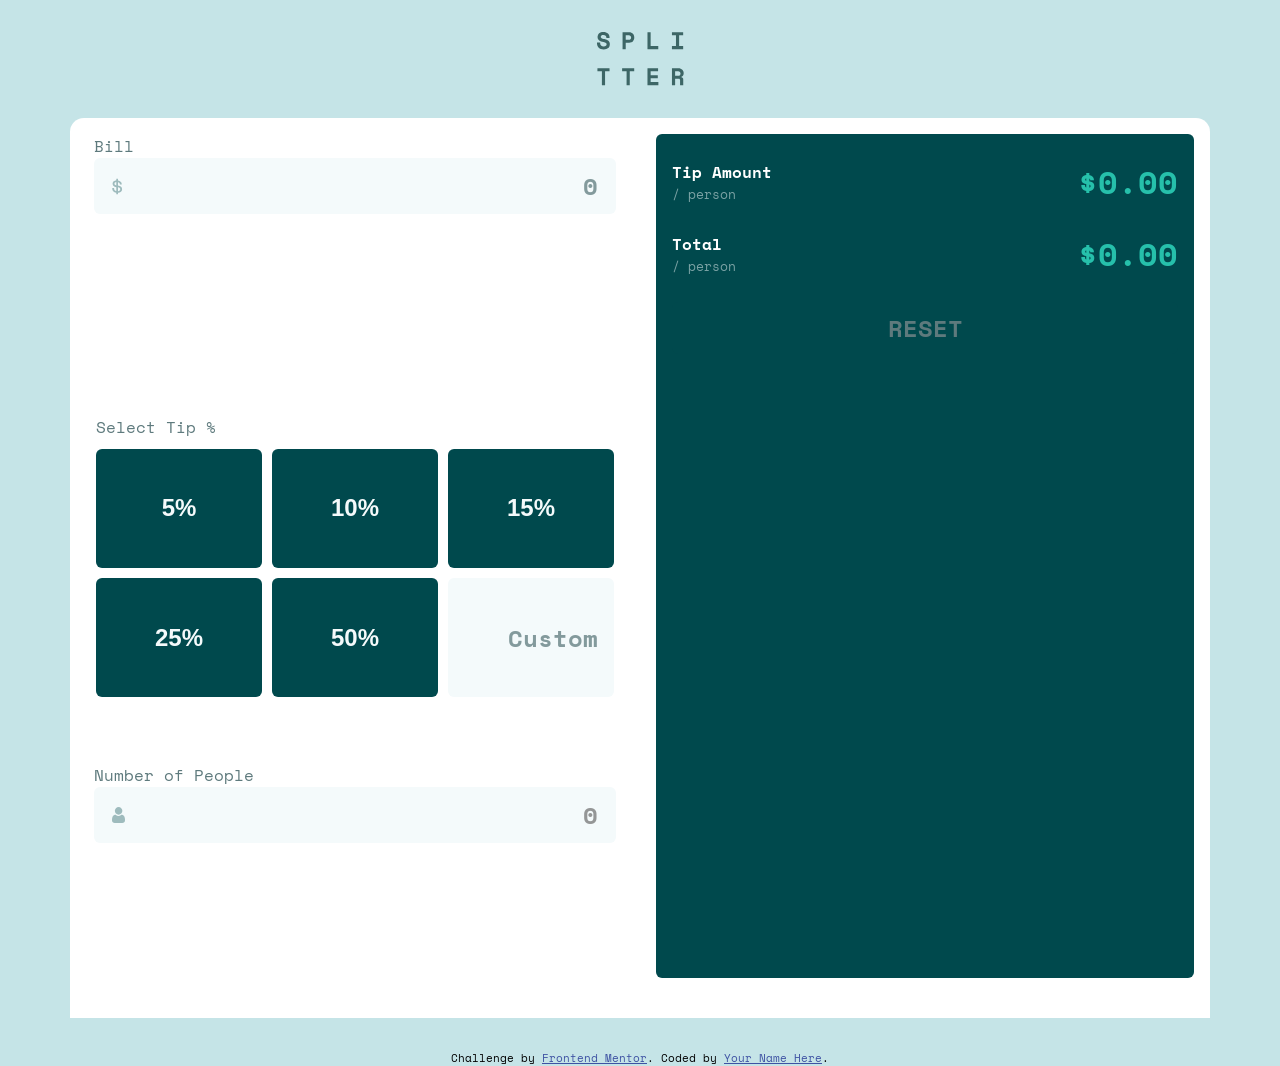
==== index.html @ 2747a73f "first commit" ====
<!DOCTYPE html>
<html lang="en">
  <head>
    <meta charset="UTF-8" />
    <meta name="viewport" content="width=device-width, initial-scale=1.0" />
    <!-- displays site properly based on user's device -->

    <link
      rel="icon"
      type="image/png"
      sizes="32x32"
      href="./images/favicon-32x32.png"
    />
    <link rel="stylesheet" href="style.css" />
    <script src="script.js" defer></script>

    <title>Frontend Mentor | Tip calculator app</title>

    <!-- Feel free to remove these styles or customise in your own stylesheet 👍 -->
    <style>
      .attribution {
        font-size: 11px;
        text-align: center;
        margin-block-start: 2rem;
      }
      .attribution a {
        color: hsl(228, 45%, 44%);
      }
    </style>
  </head>
  <body>
    <header class="flex-col">
      <!-- <h1 class="title">spli tter</h1> -->
      <img class="logo" src="./images/logo.svg" alt="Splitter logo" />
    </header>
    <main>
      <div class="container flex-col">
        <section class="bill-total-wrapper flex-col">
          <label class="bill-total-title" for="bill-total">Bill</label>
          <div class="flex-row bg-light-grey bill-total-input-wrapper">
            <img class="input-decoration" src="./images/icon-dollar.svg" />
            <input
              class="bill-total-input"
              type="text"
              id="bill-total"
              placeholder="0"
            />
          </div>
        </section>

        <section class="tip-amount-wrapper">
          <label class="tip-amount-title">Select Tip %</label>
          <button class="tip-amount" data-tip=".05">5%</button>
          <button class="tip-amount" data-tip=".10">10%</button>
          <button class="tip-amount" data-tip=".15">15%</button>
          <button class="tip-amount" data-tip=".25">25%</button>
          <button class="tip-amount" data-tip=".50">50%</button>
          <input
            class="tip-amount-custom"
            type="text"
            id="customTip"
            placeholder="Custom"
          />
        </section>

        <section class="number-of-people-wrapper flex-col">
          <div class="wrapper flex-row">
            <label class="number-of-people-title" for="number-of-people"
              >Number of People</label
            >
            <span class="error-message">Can't be zero</span>
          </div>
          <div class="flex-row bg-light-grey number-of-people-input-wrapper">
            <img class="input-decoration" src="./images/icon-person.svg" />
            <input
              class="number-of-people-input"
              type="text"
              id="number-of-people"
              placeholder="0"
            />
          </div>
        </section>

        <section class="display-wrapper flex-col">
          <div class="display-inner-wrapper flex-row">
            <div class="label-wrapper flex-col">
              <p class="label-title">Tip Amount</p>
              <p class="per-person">/ person</p>
            </div>
            <div class="total">$0.00</div>
          </div>

          <div class="display-inner-wrapper flex-row">
            <div class="label-wrapper flex-col">
              <p class="label-title">Total</p>
              <p class="per-person">/ person</p>
            </div>
            <div class="total">$0.00</div>
          </div>
          <button class="reset-btn">Reset</button>
        </section>
      </div>
    </main>

    <div class="attribution">
      Challenge by
      <a href="https://www.frontendmentor.io?ref=challenge" target="_blank"
        >Frontend Mentor</a
      >. Coded by <a href="#">Your Name Here</a>.
    </div>
  </body>
</html>
---- style.css ----
@import url('https://fonts.googleapis.com/css2?family=Space+Mono:ital,wght@0,400;0,700;1,400;1,700&display=swap');

:root {
  /* Primary */
  --green-400: hsl(172, 67%, 45%);
  /* Neutral */
  --green-900: hsl(183, 100%, 15%);
  --grey-500: hsl(186, 14%, 43%);
  --grey-400: hsl(184, 14%, 56%);
  --grey-200: hsl(185, 41%, 84%);
  --grey-50: hsl(189, 47%, 97%);
  --white: hsl(0, 100%, 100%);
  /* typograph */
  --ff-mono: 'Space Mono', mono;
  --fs-input: 1.5rem;
  /* border-radius */
  --sm-rounded: 0.375rem;
  --md-rounded: 0.875rem;
}

*,
*::before,
*::after {
  margin: 0;
  padding: 0;
  box-sizing: border-box;
}

body {
  font-family: var(--ff-mono);
  background-color: var(--grey-200);
}

main {
  display: flex;
  flex-direction: column;
}

section {
  margin-block-end: 1.5rem;
}

.flex-col {
  display: flex;
  flex-direction: column;
}

.flex-row {
  display: flex;
  flex-direction: row;
}

.bg-light-grey {
  background-color: var(--grey-50);
}

.logo {
  width: 100%;
  max-width: 100px;
  margin: 2rem auto;
}

.title {
  color: var(--green-900);
  font-size: 1.5rem;
  letter-spacing: 4px;
  text-transform: uppercase;
  text-align: center;
  width: 100px;
  margin-top: 3.5rem;
  margin-inline: auto;
  padding-block-end: 1.5rem;
}

.container {
  background-color: var(--white);
  min-height: 100vh;
  padding: 1rem;
  border-top-left-radius: var(--md-rounded);
  border-top-right-radius: var(--md-rounded);
  overflow: hidden;
}

.bill-total-wrapper,
.number-of-people-wrapper {
  padding-inline: 0.5rem;
  /* border: 1px solid red; */
}

.bill-total-title,
.tip-amount-title,
.number-of-people-title {
  color: var(--grey-500);
  font-weight: 400;
}

.bill-total-input-wrapper,
.number-of-people-input-wrapper {
  padding: 0.625rem;
  justify-content: space-between;
  align-items: center;
  border-radius: var(--sm-rounded);
}

.bill-total-input-wrapper *,
.number-of-people-input-wrapper * {
  cursor: pointer;
}

.number-of-people-wrapper .wrapper {
  justify-content: space-between;
}

.error-message {
  display: none;
  color: red;
}

.show {
  display: inline-block;
}

.input-decoration {
  margin-inline-start: 0.5rem;
}

.bill-total-input,
.number-of-people-input {
  outline: none;
  border: none;
  background-color: transparent;
  text-align: right;
  font-size: 1.5rem;
  font-family: var(--ff-mono);
  font-weight: bold;
  color: var(--green-900);
  margin-inline: 0.5rem;
  width: 100%;
}

.bill-total-input::placeholder,
.tip-amount-custom::placeholder,
.number-of-people-input {
  color: var(--grey-500);
  opacity: 0.75;
}

.tip-amount-wrapper {
  display: grid;
  grid-template-columns: 1fr 1fr;
  grid-template-rows: auto 1fr 1fr;
  gap: 0.625rem;
  flex-wrap: wrap;
  padding: 0.625rem;
}

.tip-amount-title {
  grid-column: 1 / -1;
}

.tip-amount,
.tip-amount-custom {
  padding: 0.5rem 1rem;
  border: none;
  font-size: 1.5rem;
  font-weight: 700;
  width: 100%;
  border-radius: var(--sm-rounded);
}

.tip-amount {
  background-color: var(--green-900);
  color: var(--grey-50);
}

.tip-amount:hover,
.tip-amount:focus {
  cursor: pointer;
  background-color: var(--green-400);
  color: var(--green-900);
}

.tip-amount-custom {
  background-color: var(--grey-50);
  text-align: right;
  font-family: var(--ff-mono);
  border: none;
  outline: none;
}

.tip-amount-custom:hover {
  cursor: pointer;
}

.display-wrapper {
  background-color: var(--green-900);
  border-radius: var(--sm-rounded);
  padding: 1.5rem 1rem 1rem;
  gap: 1.5rem;
}

.display-inner-wrapper {
  justify-content: space-between;
  align-items: center;
}

.label-title {
  color: var(--white);
  font-weight: 700;
}

.per-person {
  color: var(--grey-50);
  font-size: 0.825rem;
  opacity: 50%;
}

.total {
  font-size: 2rem;
  font-weight: bold;
  color: var(--green-400);
}

.reset-btn {
  font-family: var(--ff-mono);
  text-transform: uppercase;
  font-size: 1.5rem;
  font-weight: 700;
  color: var(--grey-500);
  background-color: var(--green-900);
  padding-block: 0.5rem;
  border-radius: var(--sm-rounded);
  border: none;
  outline: none;
}

.completed {
  background-color: var(--green-400);
}

.reset-btn:hover {
  cursor: pointer;
}

.error-border {
  border: 1px solid red;
}

@media (min-width: 850px) {
  .container {
    display: grid;
    grid-template-columns: 1fr 1fr;
    grid-template-rows: repeat(3, auto);
    max-width: 1140px;
    gap: 2rem;
  }

  .display-wrapper {
    grid-column: 2/-1;
    grid-row: 1/-1;
  }

  .tip-amount-wrapper {
    grid-template-columns: repeat(3, 1fr);
  }

  .tip-amount,
.tip-amount-custom {
  font-size: clamp(1.125rem, calc(.875rem + 1vw), 1.5rem);
  /* padding-inline: clamp(.5rem, calc(.875rem + 1vw), 1rem); */
}

  body {
    display: flex;
    flex-direction: column;
    justify-content: center;
    align-items: center;
    min-height: 100vh;
  }
}
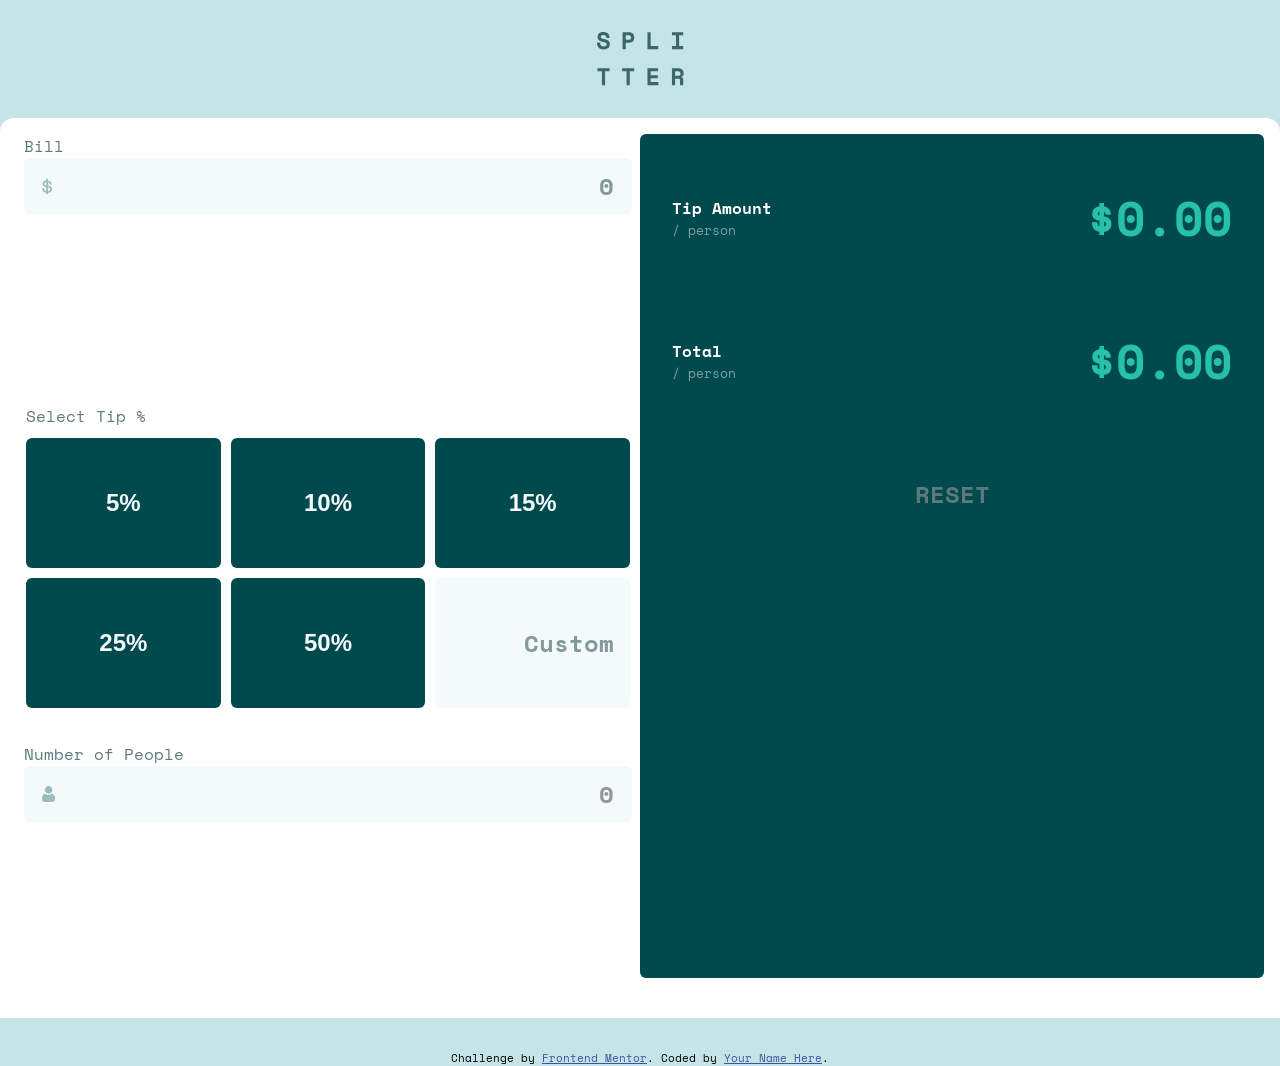
==== commit a2570433: "js functional" ====
--- a/index.html
+++ b/index.html
@@ -82,20 +82,20 @@
         </section>
 
         <section class="display-wrapper flex-col">
-          <div class="display-inner-wrapper flex-row">
+          <div class="display-inner-wrapper flex-row" id="tip-wrapper">
             <div class="label-wrapper flex-col">
               <p class="label-title">Tip Amount</p>
               <p class="per-person">/ person</p>
             </div>
-            <div class="total">$0.00</div>
+            <div class="total" id="tipPerPerson">$0.00</div>
           </div>
 
-          <div class="display-inner-wrapper flex-row">
+          <div class="display-inner-wrapper flex-row" id="total-wrapper">
             <div class="label-wrapper flex-col">
               <p class="label-title">Total</p>
               <p class="per-person">/ person</p>
             </div>
-            <div class="total">$0.00</div>
+            <div class="total" id="totalPerPerson">$0.00</div>
           </div>
           <button class="reset-btn">Reset</button>
         </section>
--- a/style.css
+++ b/style.css
@@ -236,9 +236,6 @@
 
 .completed {
   background-color: var(--green-400);
-}
-
-.reset-btn:hover {
   cursor: pointer;
 }
 
@@ -251,13 +248,22 @@
     display: grid;
     grid-template-columns: 1fr 1fr;
     grid-template-rows: repeat(3, auto);
-    max-width: 1140px;
-    gap: 2rem;
   }
 
   .display-wrapper {
     grid-column: 2/-1;
     grid-row: 1/-1;
+    padding: 3rem 2rem;
+    /* width: 413px;
+    aspect-ratio: 1 / 1; */
+  }
+
+  .display-inner-wrapper {
+    margin-block-end: 3rem;
+  }
+
+  .total {
+    font-size: 3rem;
   }
 
   .tip-amount-wrapper {
@@ -265,10 +271,9 @@
   }
 
   .tip-amount,
-.tip-amount-custom {
-  font-size: clamp(1.125rem, calc(.875rem + 1vw), 1.5rem);
-  /* padding-inline: clamp(.5rem, calc(.875rem + 1vw), 1rem); */
-}
+  .tip-amount-custom {
+    font-size: clamp(1.125rem, calc(0.875rem + 1vw), 1.5rem);
+  }
 
   body {
     display: flex;
@@ -277,4 +282,4 @@
     align-items: center;
     min-height: 100vh;
   }
-}+}
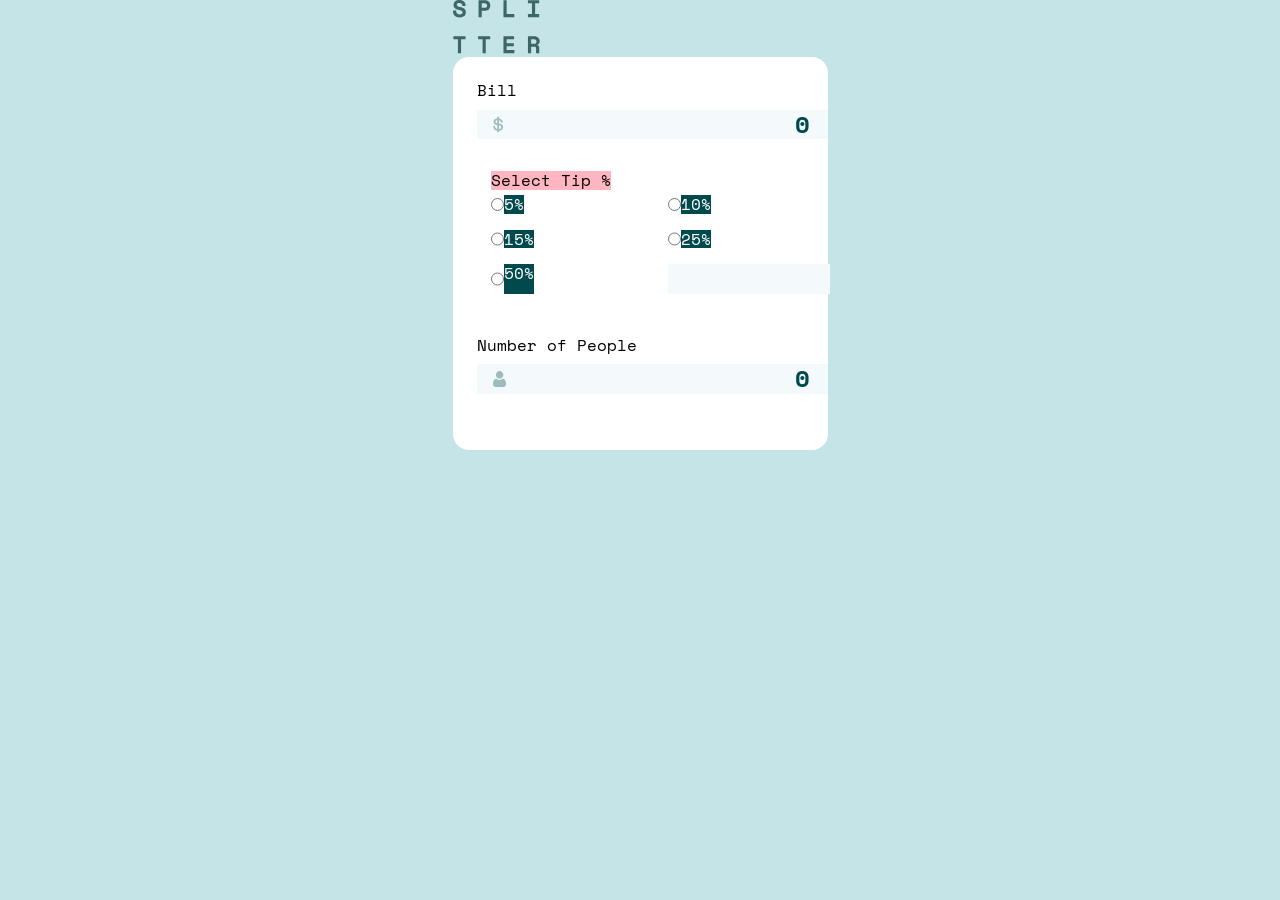
==== commit 8296cc6f: "desktop pre-sync" ====
--- a/index.html
+++ b/index.html
@@ -3,110 +3,86 @@
   <head>
     <meta charset="UTF-8" />
     <meta name="viewport" content="width=device-width, initial-scale=1.0" />
-    <!-- displays site properly based on user's device -->
-
     <link
-      rel="icon"
-      type="image/png"
-      sizes="32x32"
-      href="./images/favicon-32x32.png"
+      rel="shortcut icon"
+      href="/images/favicon-32x32.png"
+      type="image/x-icon"
     />
     <link rel="stylesheet" href="style.css" />
-    <script src="script.js" defer></script>
-
-    <title>Frontend Mentor | Tip calculator app</title>
-
-    <!-- Feel free to remove these styles or customise in your own stylesheet 👍 -->
-    <style>
-      .attribution {
-        font-size: 11px;
-        text-align: center;
-        margin-block-start: 2rem;
-      }
-      .attribution a {
-        color: hsl(228, 45%, 44%);
-      }
-    </style>
+    <script type="module" src="script.js"></script>
+    <title>SPLITTER - Tip Calculator</title>
   </head>
   <body>
-    <header class="flex-col">
-      <!-- <h1 class="title">spli tter</h1> -->
-      <img class="logo" src="./images/logo.svg" alt="Splitter logo" />
-    </header>
-    <main>
-      <div class="container flex-col">
-        <section class="bill-total-wrapper flex-col">
-          <label class="bill-total-title" for="bill-total">Bill</label>
-          <div class="flex-row bg-light-grey bill-total-input-wrapper">
-            <img class="input-decoration" src="./images/icon-dollar.svg" />
-            <input
-              class="bill-total-input"
-              type="text"
-              id="bill-total"
-              placeholder="0"
-            />
-          </div>
-        </section>
+    <div class="container">
+      <header>
+        <img src="/images/logo.svg" alt="splitter logo" />
+      </header>
+      <main>
+        <div class="calculator-grid">
+          <!-- bill subtotal label & input -->
+          <section class="form-group">
+            <label for="subtotal">Bill </label>
+            <div class="input-group">
+              <img src="/images/icon-dollar.svg" />
+              <input type="text" id="subtotal" placeholder="0" />
+            </div>
+          </section>
+          <!-- label for tip buttons & custom input -->
+          <section>
+            <fieldset class="form-group-tips">
+              <legend>Select Tip %</legend>
 
-        <section class="tip-amount-wrapper">
-          <label class="tip-amount-title">Select Tip %</label>
-          <button class="tip-amount" data-tip=".05">5%</button>
-          <button class="tip-amount" data-tip=".10">10%</button>
-          <button class="tip-amount" data-tip=".15">15%</button>
-          <button class="tip-amount" data-tip=".25">25%</button>
-          <button class="tip-amount" data-tip=".50">50%</button>
-          <input
-            class="tip-amount-custom"
-            type="text"
-            id="customTip"
-            placeholder="Custom"
-          />
-        </section>
+              <div class="tip-input-group">
+                <input type="radio" name="tip" value=".05" id="tip-5" />
+                <label for="tip-5">5%</label>
+              </div>
 
-        <section class="number-of-people-wrapper flex-col">
-          <div class="wrapper flex-row">
-            <label class="number-of-people-title" for="number-of-people"
-              >Number of People</label
-            >
-            <span class="error-message">Can't be zero</span>
-          </div>
-          <div class="flex-row bg-light-grey number-of-people-input-wrapper">
-            <img class="input-decoration" src="./images/icon-person.svg" />
-            <input
-              class="number-of-people-input"
-              type="text"
-              id="number-of-people"
-              placeholder="0"
-            />
-          </div>
-        </section>
+              <div class="tip-input-group">
+                <input type="radio" name="tip" value=".10" id="tip-10" /><label
+                  for="tip-10"
+                  >10%</label
+                >
+              </div>
 
-        <section class="display-wrapper flex-col">
-          <div class="display-inner-wrapper flex-row" id="tip-wrapper">
-            <div class="label-wrapper flex-col">
-              <p class="label-title">Tip Amount</p>
-              <p class="per-person">/ person</p>
+              <div class="tip-input-group">
+                <input type="radio" name="tip" value=".15" id="tip-15" /><label
+                  for="tip-15"
+                  >15%</label
+                >
+              </div>
+
+              <div class="tip-input-group">
+                <input type="radio" name="tip" value=".25" id="tip-25" /><label
+                  for="tip-25"
+                  >25%</label
+                >
+              </div>
+
+              <div class="tip-input-group">
+                <input type="radio" name="tip" value=".55" id="tip-50" /><label
+                  for="tip-50"
+                  >50%</label
+                >
+              </div>
+
+              <div class="tip-input-group">
+                <label for="tip-custom" class="sr-only">Custom Tip Amount</label
+                ><input type="text" id="tip-custom" />
+              </div>
+            </fieldset>
+          </section>
+          <!-- number of people label & input -->
+          <section class="form-group">
+            <label for="num-people">Number of People</label>
+            <div class="input-group">
+              <img src="/images/icon-person.svg" />
+              <input type="text" id="num-people" placeholder="0" />
             </div>
-            <div class="total" id="tipPerPerson">$0.00</div>
-          </div>
-
-          <div class="display-inner-wrapper flex-row" id="total-wrapper">
-            <div class="label-wrapper flex-col">
-              <p class="label-title">Total</p>
-              <p class="per-person">/ person</p>
-            </div>
-            <div class="total" id="totalPerPerson">$0.00</div>
-          </div>
-          <button class="reset-btn">Reset</button>
-        </section>
-      </div>
-    </main>
-
-    <div class="attribution">
-      Challenge by
-      <a href="https://www.frontendmentor.io?ref=challenge" target="_blank"
-        >Frontend Mentor</a
-      >. Coded by <a href="#">Your Name Here</a>.
+          </section>
+          <!-- display -->
+          <section class="form-group"></section>
+        </div>
+      </main>
     </div>
   </body>
 </html>
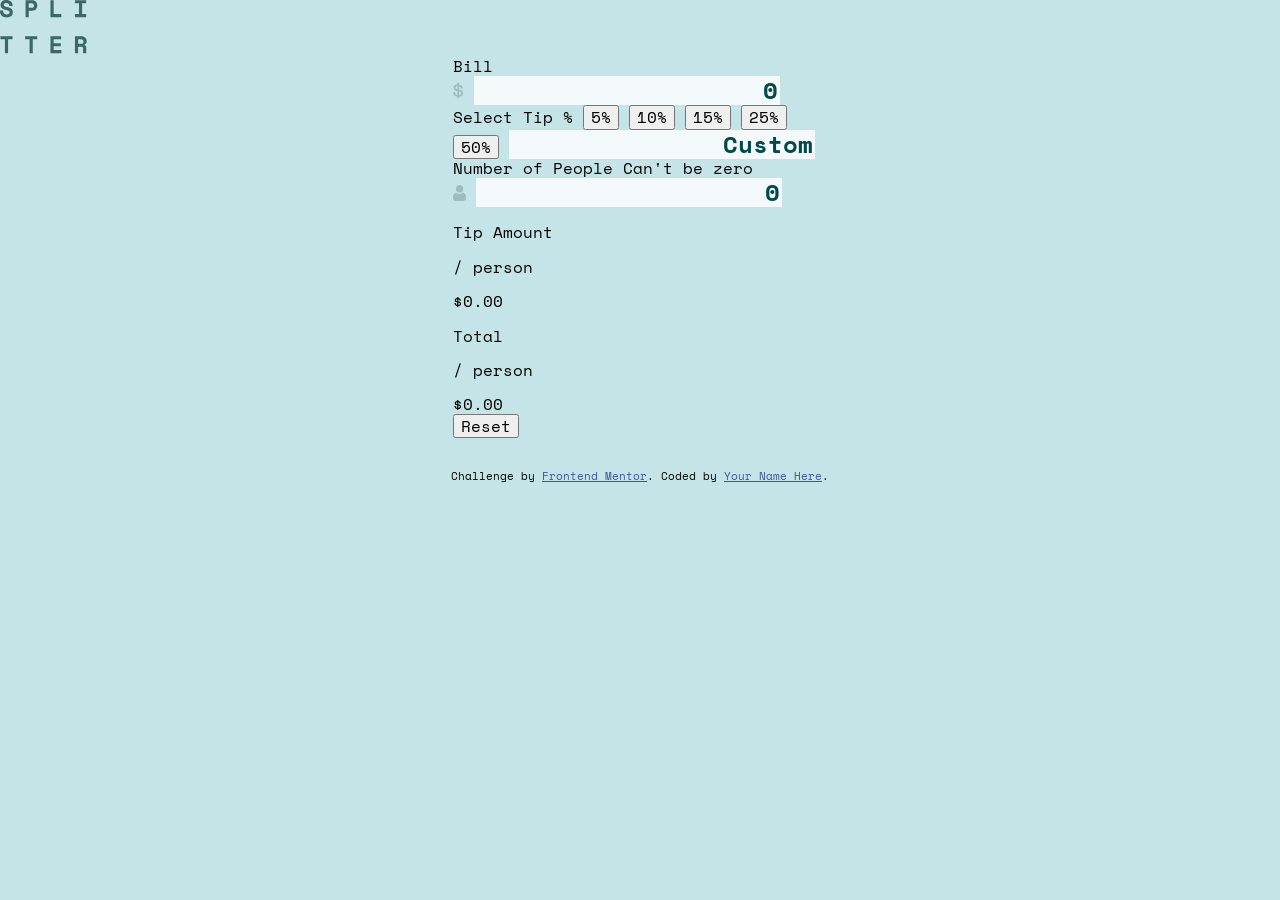
==== commit ea161d0d: "refactor js // add inputmode to inputs" ====
--- a/index.html
+++ b/index.html
@@ -3,86 +3,113 @@
   <head>
     <meta charset="UTF-8" />
     <meta name="viewport" content="width=device-width, initial-scale=1.0" />
+    <!-- displays site properly based on user's device -->
+
     <link
-      rel="shortcut icon"
-      href="/images/favicon-32x32.png"
-      type="image/x-icon"
+      rel="icon"
+      type="image/png"
+      sizes="32x32"
+      href="./images/favicon-32x32.png"
     />
     <link rel="stylesheet" href="style.css" />
-    <script type="module" src="script.js"></script>
-    <title>SPLITTER - Tip Calculator</title>
+    <script src="script.js" defer></script>
+
+    <title>Frontend Mentor | Tip calculator app</title>
+
+    <!-- Feel free to remove these styles or customise in your own stylesheet 👍 -->
+    <style>
+      .attribution {
+        font-size: 11px;
+        text-align: center;
+        margin-block-start: 2rem;
+      }
+      .attribution a {
+        color: hsl(228, 45%, 44%);
+      }
+    </style>
   </head>
   <body>
-    <div class="container">
-      <header>
-        <img src="/images/logo.svg" alt="splitter logo" />
-      </header>
-      <main>
-        <div class="calculator-grid">
-          <!-- bill subtotal label & input -->
-          <section class="form-group">
-            <label for="subtotal">Bill </label>
-            <div class="input-group">
-              <img src="/images/icon-dollar.svg" />
-              <input type="text" id="subtotal" placeholder="0" />
+    <header class="flex-col">
+      <!-- <h1 class="title">spli tter</h1> -->
+      <img class="logo" src="./images/logo.svg" alt="Splitter logo" />
+    </header>
+    <main>
+      <div class="container flex-col">
+        <section class="bill-total-wrapper flex-col">
+          <label class="bill-total-title" for="bill-total">Bill</label>
+          <div class="flex-row bg-light-grey bill-total-input-wrapper">
+            <img class="input-decoration" src="./images/icon-dollar.svg" />
+            <input
+              class="bill-total-input"
+              type="text"
+              inputmode="decimal"
+              id="bill-total"
+              placeholder="0"
+            />
+          </div>
+        </section>
+
+        <section class="tip-amount-wrapper">
+          <label class="tip-amount-title">Select Tip %</label>
+          <button class="tip-amount" data-tip="05">5%</button>
+          <button class="tip-amount" data-tip="10">10%</button>
+          <button class="tip-amount" data-tip="15">15%</button>
+          <button class="tip-amount" data-tip="25">25%</button>
+          <button class="tip-amount" data-tip="50">50%</button>
+          <input
+            class="tip-amount-custom"
+            type="text"
+            inputmode="number"
+            id="customTip"
+            placeholder="Custom"
+          />
+        </section>
+
+        <section class="number-of-people-wrapper flex-col">
+          <div class="wrapper flex-row">
+            <label class="number-of-people-title" for="number-of-people"
+              >Number of People</label
+            >
+            <span class="error-message">Can't be zero</span>
+          </div>
+          <div class="flex-row bg-light-grey number-of-people-input-wrapper">
+            <img class="input-decoration" src="./images/icon-person.svg" />
+            <input
+              class="number-of-people-input"
+              type="text"
+              inputmode="numeric"
+              id="number-of-people"
+              placeholder="0"
+            />
+          </div>
+        </section>
+
+        <section class="display-wrapper flex-col">
+          <div class="display-inner-wrapper flex-row" id="tip-wrapper">
+            <div class="label-wrapper flex-col">
+              <p class="label-title">Tip Amount</p>
+              <p class="per-person">/ person</p>
             </div>
-          </section>
-          <!-- label for tip buttons & custom input -->
-          <section>
-            <fieldset class="form-group-tips">
-              <legend>Select Tip %</legend>
+            <div class="total" id="tipPerPerson">$0.00</div>
+          </div>
 
-              <div class="tip-input-group">
-                <input type="radio" name="tip" value=".05" id="tip-5" />
-                <label for="tip-5">5%</label>
-              </div>
+          <div class="display-inner-wrapper flex-row" id="total-wrapper">
+            <div class="label-wrapper flex-col">
+              <p class="label-title">Total</p>
+              <p class="per-person">/ person</p>
+            </div>
+            <div class="total" id="totalPerPerson">$0.00</div>
+          </div>
+          <button class="reset-btn">Reset</button>
+        </section>
+      </div>
+    </main>
 
-              <div class="tip-input-group">
-                <input type="radio" name="tip" value=".10" id="tip-10" /><label
-                  for="tip-10"
-                  >10%</label
-                >
-              </div>
-
-              <div class="tip-input-group">
-                <input type="radio" name="tip" value=".15" id="tip-15" /><label
-                  for="tip-15"
-                  >15%</label
-                >
-              </div>
-
-              <div class="tip-input-group">
-                <input type="radio" name="tip" value=".25" id="tip-25" /><label
-                  for="tip-25"
-                  >25%</label
-                >
-              </div>
-
-              <div class="tip-input-group">
-                <input type="radio" name="tip" value=".55" id="tip-50" /><label
-                  for="tip-50"
-                  >50%</label
-                >
-              </div>
-
-              <div class="tip-input-group">
-                <label for="tip-custom" class="sr-only">Custom Tip Amount</label
-                ><input type="text" id="tip-custom" />
-              </div>
-            </fieldset>
-          </section>
-          <!-- number of people label & input -->
-          <section class="form-group">
-            <label for="num-people">Number of People</label>
-            <div class="input-group">
-              <img src="/images/icon-person.svg" />
-              <input type="text" id="num-people" placeholder="0" />
-            </div>
-          </section>
-          <!-- display -->
-          <section class="form-group"></section>
-        </div>
-      </main>
+    <div class="attribution">
+      Challenge by
+      <a href="https://www.frontendmentor.io?ref=challenge" target="_blank"
+        >Frontend Mentor</a
+      >. Coded by <a href="#">Your Name Here</a>.
     </div>
   </body>
 </html>
